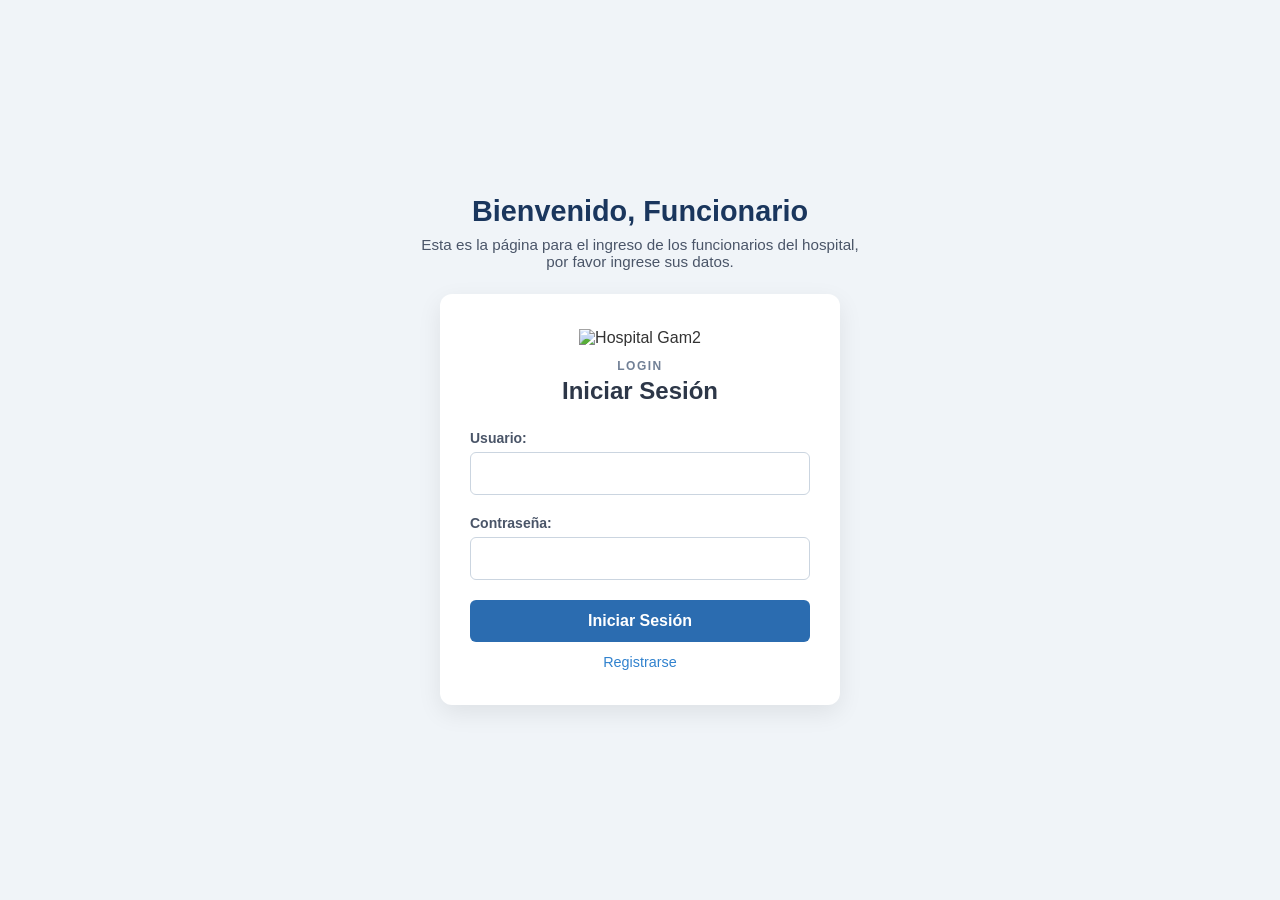
==== funcionario.html @ e7239d99 "wep" ====
<!DOCTYPE html>
<html lang="es">
<head>
    <meta charset="UTF-8">
    <meta name="viewport" content="width=device-width, initial-scale=1.0">
    <title>Funcionario</title>
    <link rel="stylesheet" href="funcionario.css">
</head>
<body>

    <h1>Bienvenido, Funcionario</h1>
    <p>Esta es la página para el ingreso de los funcionarios del hospital, por favor ingrese sus datos.</p>

    <main class="login-card">
        
        <header class="login-header">
            <img src="Gemini_Generated_Image_logo sin tantas cosas.png" alt="Hospital Gam2" class="login-logo">
            <p>Login</p>
            <h1>Iniciar Sesión</h1>
        </header>

        <form action="login.php" method="post" class="login-form">
            
            <div class="input-group">
                <label for="username">Usuario:</label>
                <input type="text" id="username" name="username" required>
            </div>

            <div class="input-group">
                <label for="password">Contraseña:</label>
                <input type="password" id="password" name="password" required>
            </div>

            <div class="form-actions">
                <input type="submit" value="Iniciar Sesión" class="btn-submit"> 
                <a href="registro.html" class="link-register">Registrarse</a>
            </div>

        </form>

    </main>

</body>
</html>
---- funcionario.css ----
* {
    margin: 0;
    padding: 0;
    box-sizing: border-box;
    font-family: 'Segoe UI', Tahoma, Geneva, Verdana, sans-serif;
}

body {
    background-color: #f0f4f8;
    color: #333;
    display: flex;
    flex-direction: column;
    align-items: center;
    justify-content: center;
    min-height: 100vh;
    padding: 20px;
}

body > h1 {
    color: #1a365d;
    margin-bottom: 8px;
    font-size: 1.8rem;
    text-align: center;
}

body > p {
    color: #4a5568;
    margin-bottom: 24px;
    text-align: center;
    max-width: 450px;
    font-size: 0.95rem;
}

.login-card {
    background-color: #ffffff;
    padding: 35px 30px;
    border-radius: 12px;
    box-shadow: 0 8px 24px rgba(0, 0, 0, 0.08);
    width: 100%;
    max-width: 400px;
}

.login-header {
    text-align: center;
    margin-bottom: 25px;
}

.login-logo {
    width: 120px;
    height: auto;
    margin-bottom: 12px;
    object-fit: contain;
}

.login-header p {
    text-transform: uppercase;
    font-size: 0.75rem;
    letter-spacing: 1.5px;
    color: #718096;
    font-weight: 600;
    margin-bottom: 4px;
}

.login-header h1 {
    font-size: 1.5rem;
    color: #2d3748;
}

.input-group {
    margin-bottom: 20px;
    display: flex;
    flex-direction: column;
}

.input-group label {
    font-size: 0.875rem;
    font-weight: 600;
    color: #4a5568;
    margin-bottom: 6px;
}

.input-group input {
    width: 100%;
    padding: 12px 14px;
    border: 1px solid #cbd5e0;
    border-radius: 6px;
    font-size: 0.95rem;
    transition: border-color 0.2s ease, box-shadow 0.2s ease;
    outline: none;
}

.input-group input:focus {
    border-color: #3182ce;
    box-shadow: 0 0 0 3px rgba(49, 130, 206, 0.15);
}

.form-actions {
    display: flex;
    flex-direction: column;
    gap: 12px;
    margin-top: 10px;
}

.btn-submit {
    width: 100%;
    background-color: #2b6cb0;
    color: white;
    border: none;
    padding: 12px;
    font-size: 1rem;
    font-weight: 600;
    border-radius: 6px;
    cursor: pointer;
    transition: background-color 0.2s ease;
}

.btn-submit:hover {
    background-color: #2c5282;
}

.link-register {
    text-align: center;
    color: #3182ce;
    text-decoration: none;
    font-size: 0.9rem;
    font-weight: 500;
    transition: color 0.2s ease;
}

.link-register:hover {
    color: #2b6cb0;
    text-decoration: underline;
}
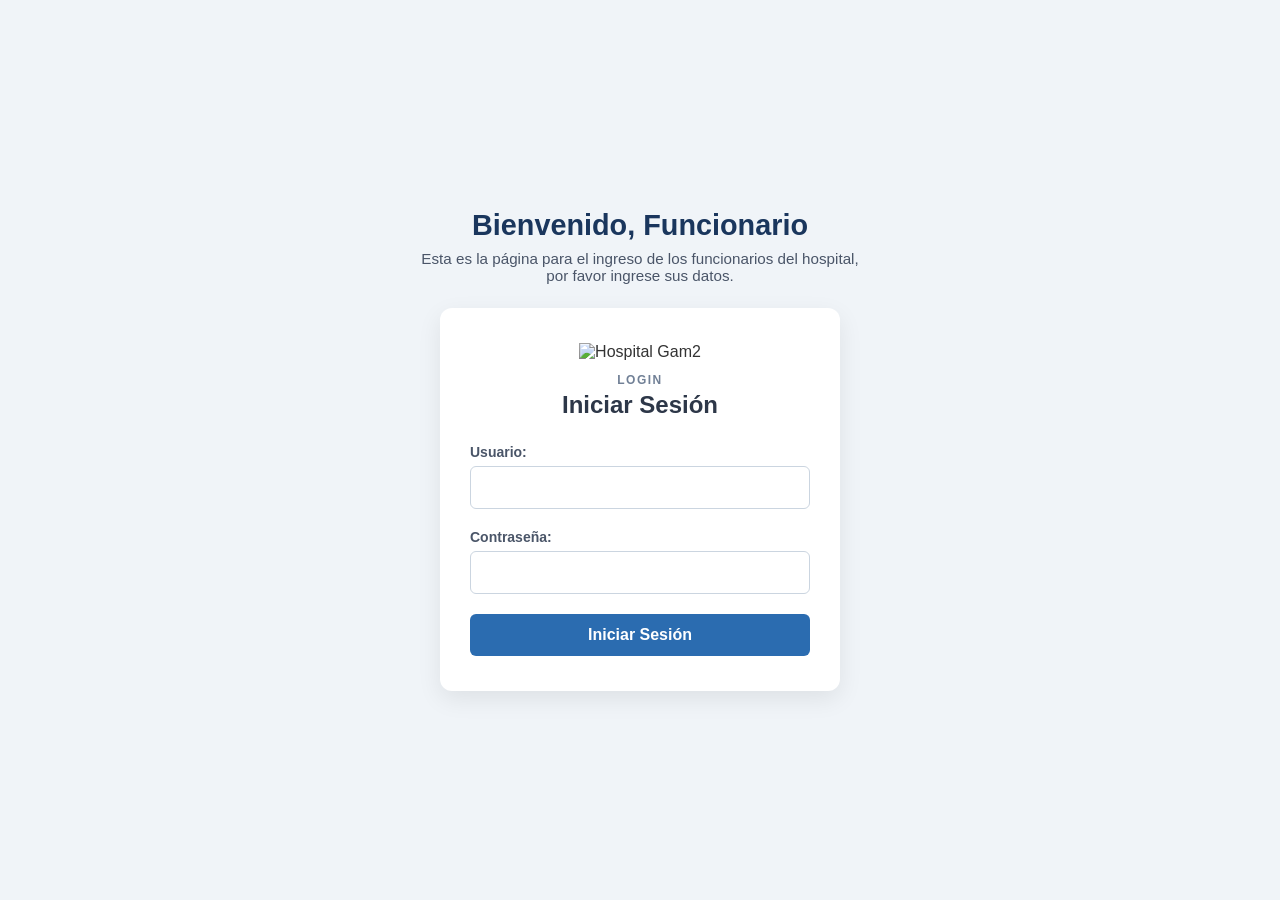
==== commit 09fb9f2c: "borre registrarse ya que no es necesario para los funcionarios" ====
--- a/funcionario.html
+++ b/funcionario.html
@@ -33,7 +33,6 @@
 
             <div class="form-actions">
                 <input type="submit" value="Iniciar Sesión" class="btn-submit"> 
-                <a href="registro.html" class="link-register">Registrarse</a>
             </div>
 
         </form>
